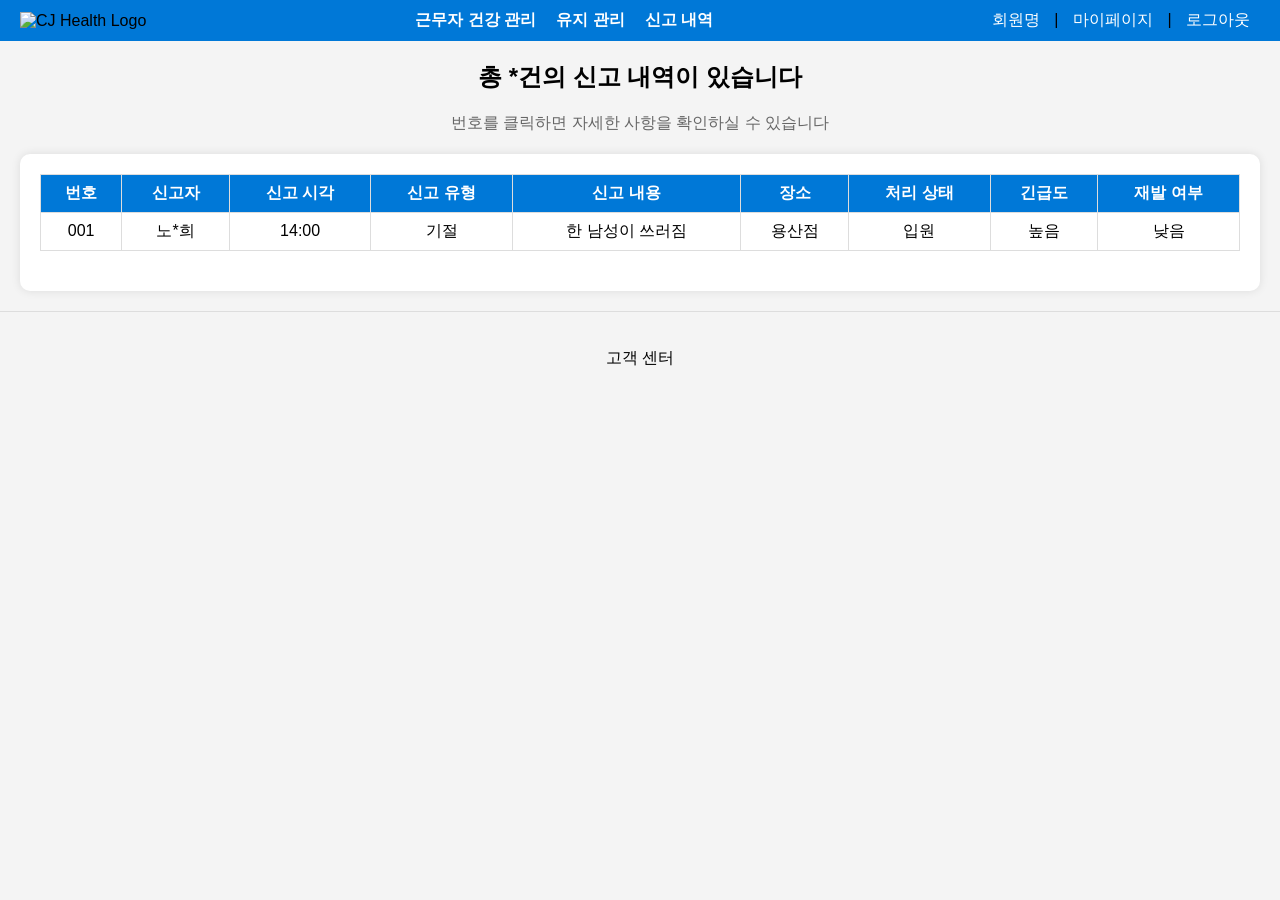
==== site/admin_report.html @ c6afbffe "관리자 신고내역 페이지 작성" ====
<!DOCTYPE html>
<html lang="ko">
<head>
    <meta charset="UTF-8">
    <meta name="viewport" content="width=device-width, initial-scale=1.0">
    <title>신고 내역</title>
    <link rel="stylesheet" href="admin_report.css">
</head>
<body>
    <header>
        <div class="header-container">
            <div class="logo">
                <img src="logo.png" alt="CJ Health Logo">
            </div>
            <nav>
                <ul>
                    <li><a href="#">근무자 건강 관리</a></li>
                    <li><a href="#">유지 관리</a></li>
                    <li><a href="#">신고 내역</a></li>
                </ul>
            </nav>
            <div class="user-menu">
                <a href="#">회원명</a> |
                <a href="#">마이페이지</a> |
                <a href="#">로그아웃</a>
            </div>
        </div>
    </header>
    <main>
        <section class="report-summary">
            <h2>총 *건의 신고 내역이 있습니다</h2>
            <p>번호를 클릭하면 자세한 사항을 확인하실 수 있습니다</p>
        </section>
        <section class="report-table">
            <table>
                <thead>
                    <tr>
                        <th>번호</th>
                        <th>신고자</th>
                        <th>신고 시각</th>
                        <th>신고 유형</th>
                        <th>신고 내용</th>
                        <th>장소</th>
                        <th>처리 상태</th>
                        <th>긴급도</th>
                        <th>재발 여부</th>
                    </tr>
                </thead>
                <tbody>
                    <tr>
                        <td>001</td>
                        <td>노*희</td>
                        <td>14:00</td>
                        <td>기절</td>
                        <td>한 남성이 쓰러짐</td>
                        <td>용산점</td>
                        <td>입원</td>
                        <td>높음</td>
                        <td>낮음</td>
                    </tr>
                    <!-- Add more rows as needed -->
                </tbody>
            </table>
        </section>
    </main>
    <footer>
        <p>고객 센터</p>
    </footer>
    <script src="admin_report.js"></script>
</body>
</html>
---- site/admin_report.css ----
body {
    font-family: Arial, sans-serif;
    margin: 0;
    padding: 0;
    background-color: #f4f4f4;
}

.header-container {
    display: flex;
    justify-content: space-between;
    align-items: center;
    background-color: #0078d7;
    padding: 10px 20px;
}

.header-container .logo img {
    height: 50px;
}

.header-container nav ul {
    list-style: none;
    display: flex;
    gap: 20px;
    margin: 0;
    padding: 0;
}

.header-container nav ul li a {
    color: white;
    text-decoration: none;
    font-weight: bold;
}

.header-container .user-menu a {
    color: white;
    text-decoration: none;
    margin: 0 10px;
}

main {
    padding: 20px;
}

.report-summary {
    text-align: center;
    margin-bottom: 20px;
}

.report-summary h2 {
    margin-top: 0;
}

.report-summary p {
    color: #666;
}

.report-table {
    background-color: white;
    padding: 20px;
    border-radius: 10px;
    box-shadow: 0 0 10px rgba(0, 0, 0, 0.1);
}

.report-table table {
    width: 100%;
    border-collapse: collapse;
    margin-bottom: 20px;
}

.report-table th, .report-table td {
    border: 1px solid #ddd;
    padding: 8px;
    text-align: center;
}

.report-table th {
    background-color: #0078d7;
    color: white;
}

footer {
    text-align: center;
    padding: 20px;
    background-color: #f4f4f4;
    border-top: 1px solid #ddd;
}
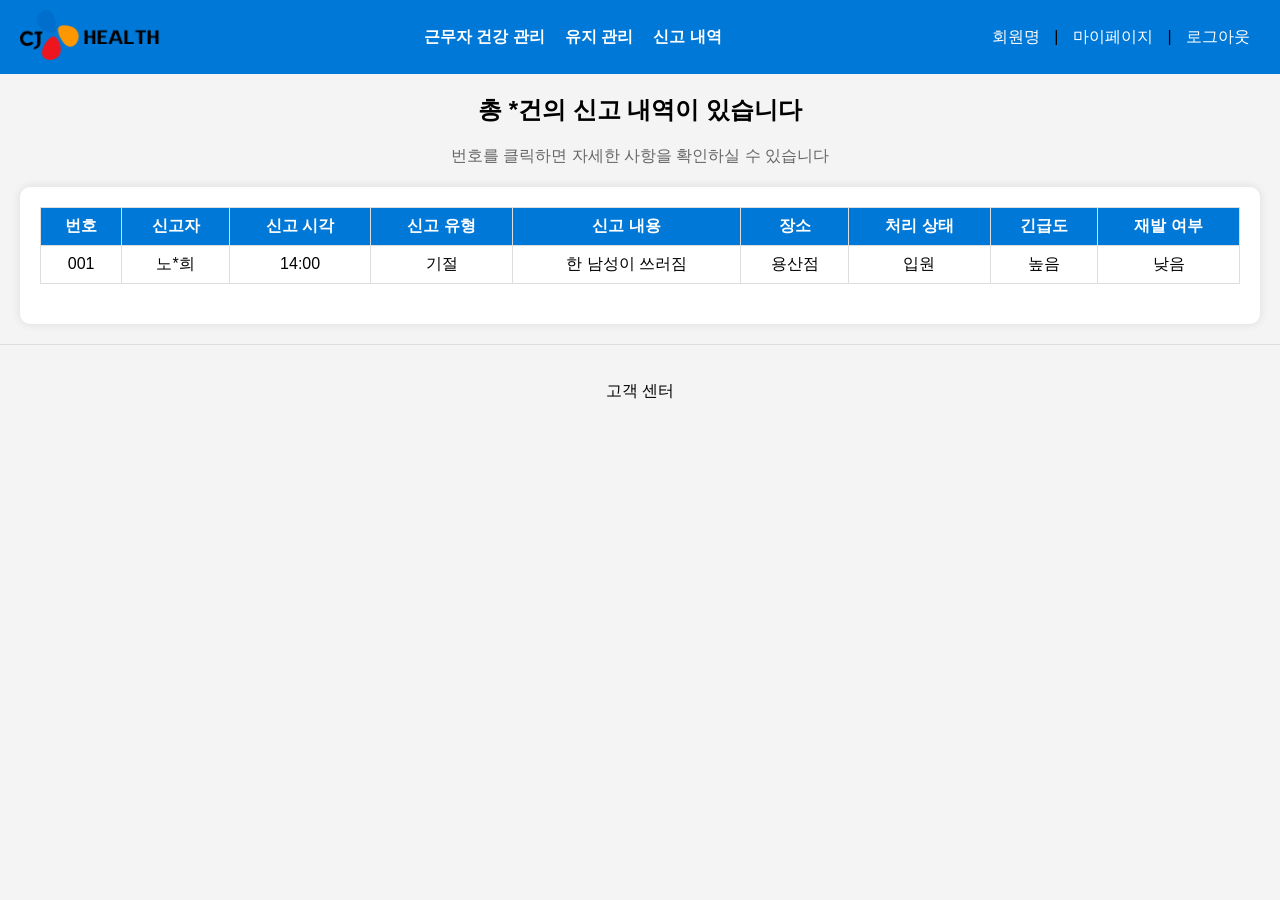
==== commit 6b7bfca6: "웹페이지 기본 제작 완료" ====
--- a/site/admin_report.html
+++ b/site/admin_report.html
@@ -10,7 +10,7 @@
     <header>
         <div class="header-container">
             <div class="logo">
-                <img src="logo.png" alt="CJ Health Logo">
+                <img src="logo.svg" alt="CJ Health Logo">
             </div>
             <nav>
                 <ul>
